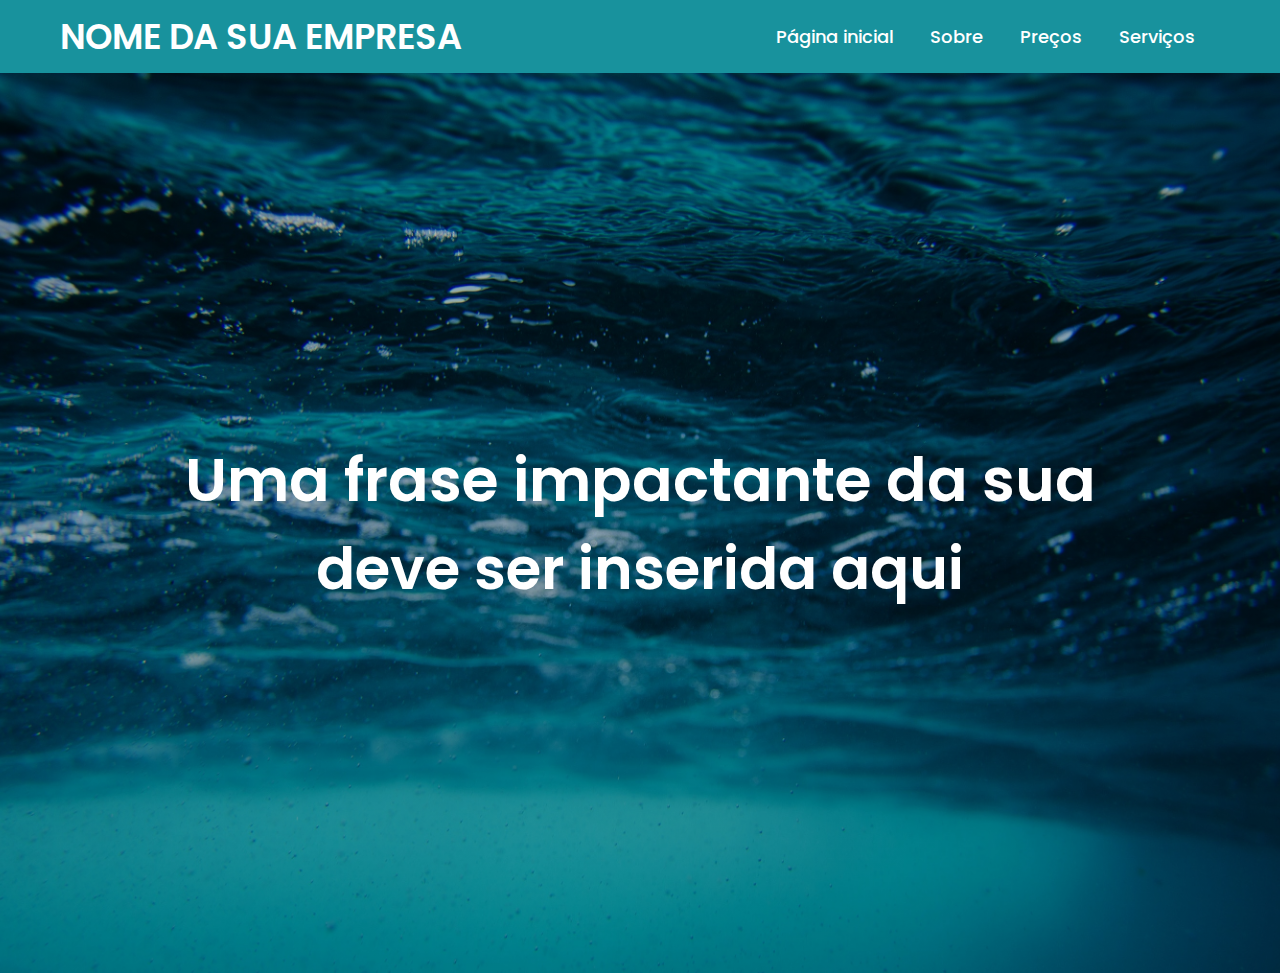
==== SITE-MODELO/index.html @ e8b4f0c0 "Add files via upload" ====
<!DOCTYPE html>
<html lang="pt-br">

<head>
    <meta charset="UTF-8">
    <meta http-equiv="X-UA-Compatible" content="IE=edge">
    <meta name="viewport" content="width=device-width, initial-scale=1.0">
    <link rel="stylesheet" href="css/style.css">
    <title>SESISENAI</title>
</head>

<body>
    <nav>

        <div class="logo">
            <a href="index.html"> NOME DA SUA EMPRESA </a>
        </div>

        <ul>
            <li> <a href="#"> Página inicial </a> </li>
            <li> <a href="#"> Sobre </a> </li>
            <li> <a href="#"> Preços </a> </li>
            <li> <a href="#"> Serviços </a> </li>
        </ul>

    </nav>
    <section class="banner">
        <div class="texto">
            <h1 class="titulo">Uma frase impactante da sua</h1>
            <h2 class="sub_titulo">deve ser inserida aqui</h2>

        </div>
    </section>
</body>

</html>
---- SITE-MODELO/css/style.css ----
@import url('https://fonts.googleapis.com/css2?family=Poppins:wght@300;400;500;600&display=swap');
*{
    margin: 0;
    padding: 0;
    box-sizing: border-box;
    font-family: 'Poppins', sans-serif;
}
nav{
    background-color: #18929D;
    padding: 10px 60px;
    display: flex;
    justify-content: space-between;
    align-items: center;
}
nav .logo a{
    text-decoration: none;
    color: #fff;
    font-size: 35px;
    font-weight: 600;
}
nav ul{
    display: flex;
    align-items: center;
    list-style: none;
    padding: 10px;
}
nav li{
    margin-left: 7px;
}
nav li a{
    text-decoration: none;
    color: #fff;
    font-size: 18px;
    font-weight: 500;
    padding: 8px 15px;
    border-radius: 5px;
    transition: 0.3s;
}
nav li a:hover{
    background-color: white;
    color: black;
}
.banner{
    height: 100vh;
    background: linear-gradient( rgba(0,0,0,0.281), rgba(0,0,0,0.308)),url('../img/background.jpg');
    background-size: cover;
    background-position: center;
    background-repeat: no-repeat;
    display: flex;
    align-items: center;
    justify-content: center;
    text-align: center;
}
.texto .titulo{
    color: #fff;
    font-size: 60px;
    font-weight: 600;
}
.texto .sub_titulo{
    color: #fff;
    font-size: 58px;
    font-weight: 600;
}
.texto .botoes{
    margin-top: 30px;
}
.texto .botoes button{
    height: 55px;
    width: 170px;
    border-radius: 5px;
    border: 0;
    margin: 0 10px;
    font-size: 20px;
    font-weight: 500;
    padding: 0 10px;
    cursor: pointer;
    outline: none;
    transition: 0.3s;
}
.texto .botoes button.n-overlay{
    color: white;
    background: none;
    border: 2px solid white;
}
.texto .botoes button.n-overlay:hover{
    color: black;
    background-color: white;
}
.texto .botoes button.overlay{
    background: white;
    color: black;
    animation: vibrar 0.5s ease-in-out infinite both;
}
@keyframes vibrar {
    0%{
        transform: scale(1);
    }
    50%{
        transform: scale(1.1);
    }
    100%{
        transform: scale(1);
    }
}
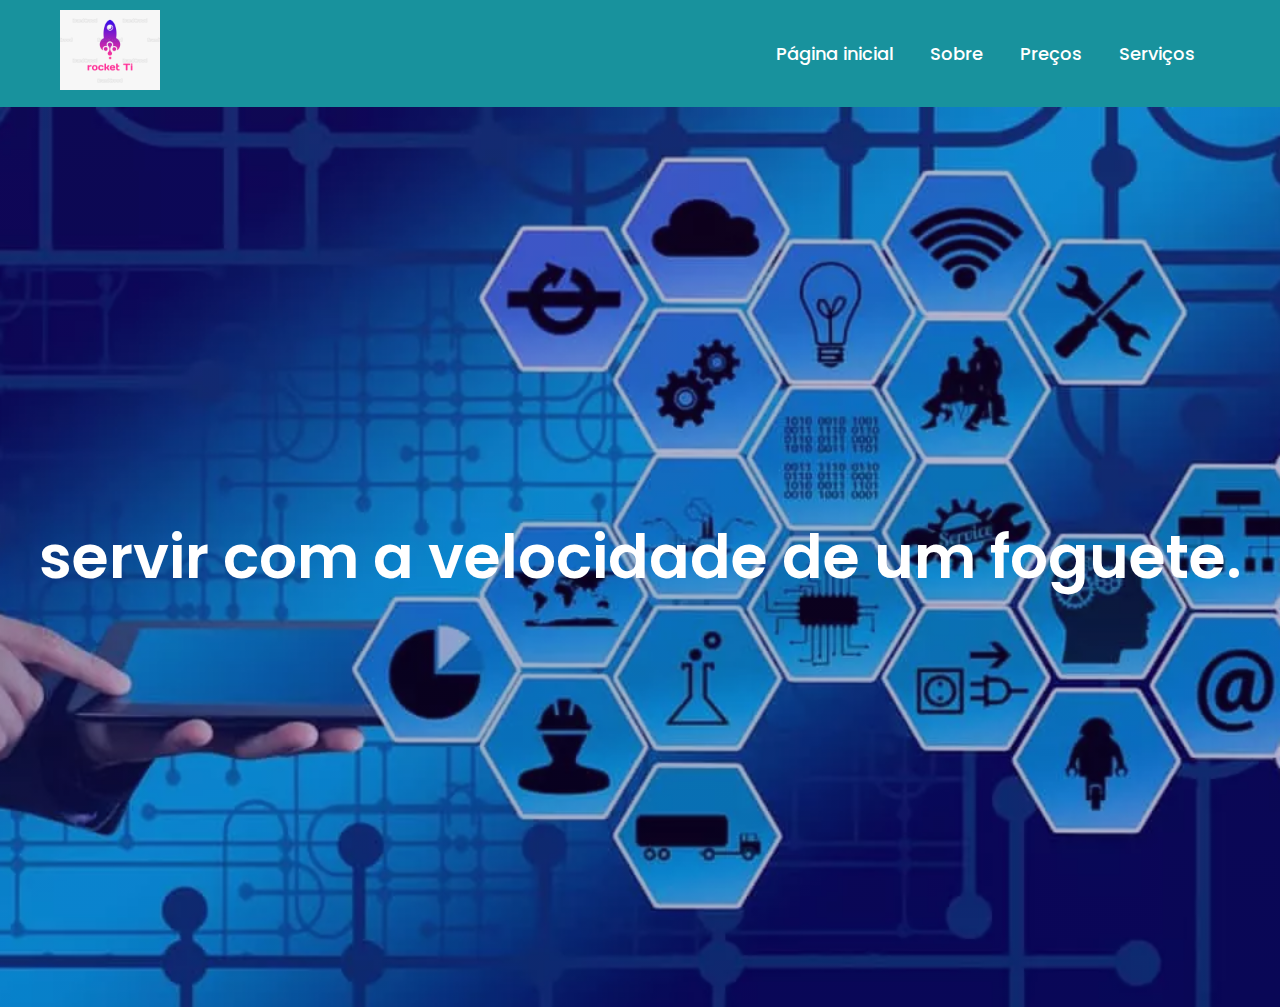
==== commit 0a4436b6: "ajustes²" ====
--- a/SITE-MODELO/index.html
+++ b/SITE-MODELO/index.html
@@ -13,21 +13,22 @@
     <nav>
 
         <div class="logo">
-            <a href="index.html"> NOME DA SUA EMPRESA </a>
+            <img href="index.html" src="img/large.png" width="100px"></img>
+
         </div>
 
         <ul>
-            <li> <a href="#"> Página inicial </a> </li>
-            <li> <a href="#"> Sobre </a> </li>
-            <li> <a href="#"> Preços </a> </li>
-            <li> <a href="#"> Serviços </a> </li>
+            <li> <a href="index.html"> Página inicial </a> </li>
+            <li> <a href="sobre.docx"> Sobre </a> </li>
+            <li> <a href="preço.xlsx"> Preços </a> </li>
+            <li> <a href="serviços.pptx"> Serviços </a> </li>
         </ul>
 
     </nav>
     <section class="banner">
         <div class="texto">
-            <h1 class="titulo">Uma frase impactante da sua</h1>
-            <h2 class="sub_titulo">deve ser inserida aqui</h2>
+            <h1 class="titulo">servir com a velocidade de um foguete.</h1>
+            
 
         </div>
     </section>
--- a/SITE-MODELO/css/style.css
+++ b/SITE-MODELO/css/style.css
@@ -42,7 +42,7 @@
 }
 .banner{
     height: 100vh;
-    background: linear-gradient( rgba(0,0,0,0.281), rgba(0,0,0,0.308)),url('../img/background.jpg');
+    background: linear-gradient( rgba(41, 0, 95, 0.281), rgba(20, 0, 97, 0.308)),url('../img/infraestrutura-ti.jpg.jpg');
     background-size: cover;
     background-position: center;
     background-repeat: no-repeat;
@@ -101,4 +101,43 @@
     100%{
         transform: scale(1);
     }
-}+}
+
+table {
+    border-collapse: collapse;
+    width: 100%;
+    max-width: 800px;
+    margin: 0 auto;
+    font-family: Arial, sans-serif;
+    font-size: 14px;
+    color: #333;
+  }
+  
+  th, td {
+    padding: 10px;
+    text-align: center;
+  }
+  
+  th {
+    background-color: #ffffff;
+  }
+  
+  tr:nth-child(even) {
+    background-color: #f2f2f2;
+  }
+  
+  td:first-child {
+    font-weight: bold;
+  }
+  
+  td:last-child {
+    font-style: italic;
+  }
+  
+  p {
+    text-decoration: dashed;
+  }
+
+  .sub_titulo{
+    text-size-adjust: var(0%);
+  }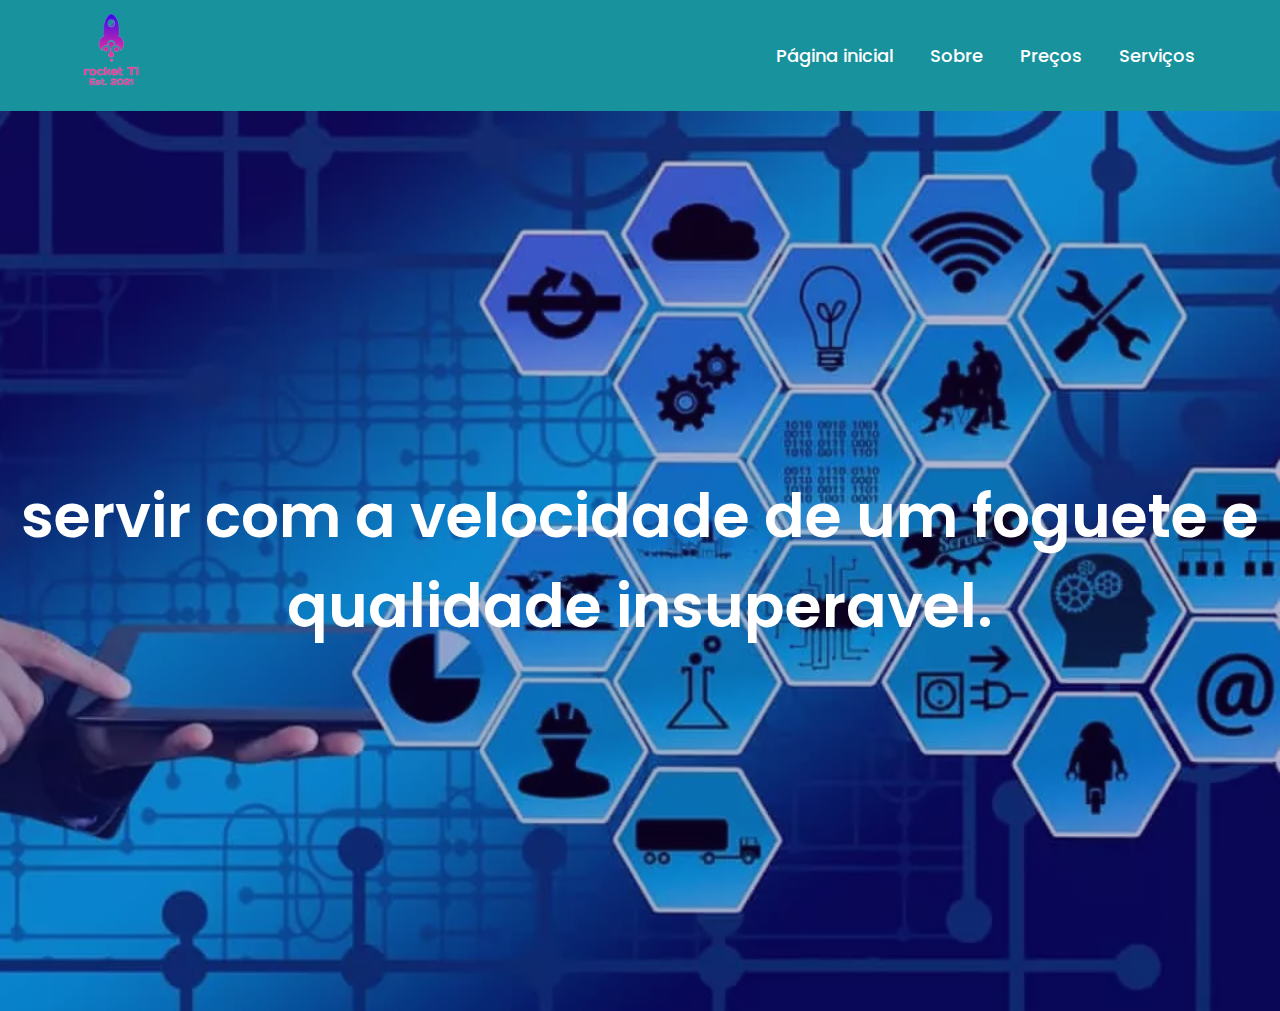
==== commit 6c91118d: "ajustes²" ====
--- a/SITE-MODELO/index.html
+++ b/SITE-MODELO/index.html
@@ -19,15 +19,16 @@
 
         <ul>
             <li> <a href="index.html"> Página inicial </a> </li>
-            <li> <a href="sobre.docx"> Sobre </a> </li>
-            <li> <a href="preço.xlsx"> Preços </a> </li>
-            <li> <a href="serviços.pptx"> Serviços </a> </li>
+            <li> <a href="Sobre.docx"> Sobre </a> </li>
+            <li> <a href="Preços.xlsx"> Preços </a> </li>
+            <li> <a href="Serviços.pptx"> Serviços </a> </li>
         </ul>
 
     </nav>
     <section class="banner">
         <div class="texto">
-            <h1 class="titulo">servir com a velocidade de um foguete.</h1>
+            <h1 class="titulo">servir com a velocidade de um foguete e qualidade
+                insuperavel.</h1>
             
 
         </div>
